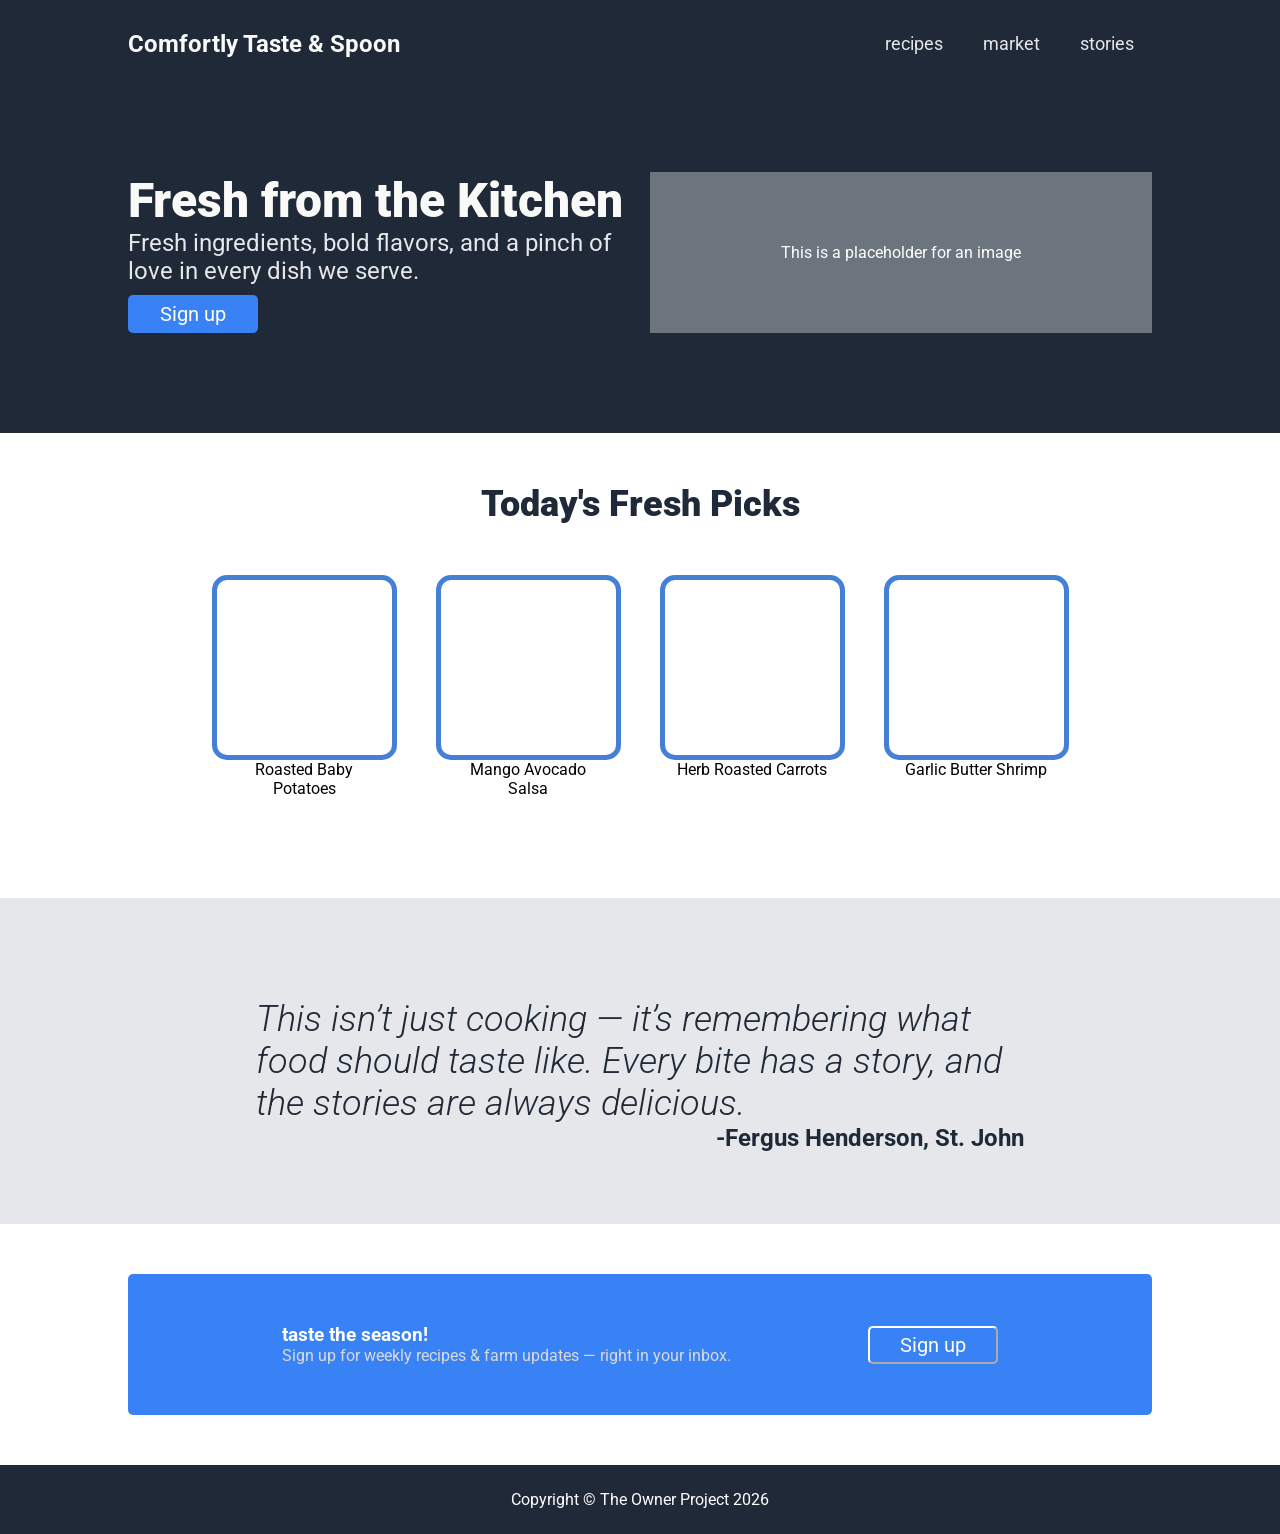
==== 2_landing_page/index.html @ c7c9f0e0 "Update landpage" ====
<!DOCTYPE html>
<html lang="en">
<head>
    <meta charset="UTF-8">
    <meta http-equiv="X-UA-Compatible" content="IE=edge">
    <meta name="viewport" content="width=device-width, initial-scale=1.0">
    <link rel="stylesheet" href="css/style.css">
    <link href='http://fonts.googleapis.com/css?family=Roboto' rel='stylesheet' type='text/css'>
    <title>The Owner Project: Landing Page</title>
</head>
<body>
    <div class = "container">
        <header>
            <div id = "logo">Comfortly Taste & Spoon</div>
            <div id = "navbar">
                <ul>
                    <li><a href = "#">recipes</a></li>
                    <li><a href = "#">market</a></li>
                    <li><a href = "#">stories</a></li>
                </ul>
            </div>
        </header>
        <section>
            <div class = "awesome">
                <h2>Fresh from the Kitchen</h2>
                <p>Fresh ingredients, bold flavors, and a pinch of love in every dish we serve.</p>
                <button id = "btn1">Sign up</button>
            </div>
            <div class = "image">
                <p>This is a placeholder for an image</p>
            </div>
        </section>
    </div>
    <div class = "container2">
        <h2>Today's Fresh Picks</h2>
        <div class = "boxes">
            <div class = box></div>
            <div class = box></div>
            <div class = box></div>
            <div class = box></div>
        </div>
        <div class = "boxes">
            <p>Roasted Baby Potatoes</p>
            <p>Mango Avocado Salsa</p>
            <p>Herb Roasted Carrots</p>
            <p>Garlic Butter Shrimp</p>
        </div>
    </div>
    <div class = "container3">
        <div class = "container3placeholder">
            <div class = "quote"><p>This isn’t just cooking — it’s remembering what food should taste like. Every bite has a story, and the stories are always delicious.</p></div>
            <div class = "author"><p>-Fergus Henderson, St. John</p></div>
        </div>
    </div>
    <div class = "container4">
        <div class = "container4placeholder">
            <div class = "text">
                <h3>taste the season!</h3>
                <p>Sign up for weekly recipes & farm updates — right in your inbox.</p>
            </div>
            <div class = "btn2"><button>Sign up</button></div>
        </div>
    </div>
    <footer>
        <p>Copyright &copy The Owner Project 2026</p>
    </footer>
</body>
</html>
---- 2_landing_page/css/style.css ----
*
{
    margin:0;
    font-family: 'Roboto', sans-serif;
}
.container
{
    background-color: #1F2937;
    width:100%
}
header
{
    width:80%;
    margin:auto;
    display: flex;
    justify-content: space-between;
    align-items: center;
    padding-top: 15px;
}
header #logo
{
    font-size: 24px;
    color:#F9FAF8;
    font-weight: bold;
}
header #navbar
{
    font-size: 18px;
}
header #navbar ul
{
    list-style: none;
}
header #navbar li 
{
    display: inline-block;
    padding: 18px;
}
header #navbar li a
{
    text-decoration: none;
    color:#E5E7EB;
}
header #navbar li a:hover
{
    color:#6c6c6c;
}       
section
{
    width:80%;
    margin:auto;
    display: flex;
    padding: 100px 0px;
}
section .awesome
{
    flex:1;
    margin-right: 20px;
    box-sizing: border-box;
}
section .awesome h2
{
    font-size: 48px;
    font-weight: 900;
    color:#F9FAF8;
}
section .awesome p
{
    font-size: 24px;
    color:#E5E7EB;
}
#btn1
{
    margin-top: 10px;
    background-color: #3882F6;
    padding: 5px 30px;
    font-size: 20px;
    color:white;
    border-radius: 5px;
    border-color: transparent;
}
section .image
{
    background-color: #6c757e;
    color: white;
    flex:1;
    display: flex;
    justify-content: center;
    align-items: center;
}
.container2
{
    width:70%;
    margin:auto;
}
.container2 h2
{
    font-size: 36px;
    font-weight: 900;
    color: #1F2937;
    text-align: center;
    padding:50px 0px;
}
.container2 .boxes
{
    display: flex;
    justify-content: space-around;
}
.container2 .boxes .box
{
    border: 5px solid #4680d4;
    border-radius: 15px;
    height: 175px;
    width: 175px;
}
.container2 .boxes p
{
    width: 150px;
    text-align: center;
    padding-bottom: 100px;
}
.container3
{
    background-color: #E5E7EB;
}
.container3 .container3placeholder
{
    width: 60%;
    margin: auto;
    padding-top: 100px;
    padding-bottom: 100px;
}
.container3 .container3placeholder .quote
{
    font-size: 36px;
    font-weight: 300;
    font-style: italic;
    color:#1F2937
}
.container3 .container3placeholder .author
{
    color: #1F2937;
    font-weight: bold;
    font-size: 24px;
    float:right;
}
.container4
{
    width: 80%;
    margin: auto;
    background-color:#3882F6;
    border-radius: 5px;
    margin: 50px auto;
}
.container4 .container4placeholder
{
    width: 70%;
    margin: auto;
    display: flex;
}
.container4 .container4placeholder .text
{
    padding: 50px 0px;

}
.container4 .container4placeholder h3
{
    color:white;
}
.container4 .container4placeholder p
{
    color:#dadada;
}
.container4 .container4placeholder .btn2
{
    display: flex;
    flex:1;
    align-items: center;
    justify-content: end;
}
.container4 .container4placeholder .btn2 button
{
    color:white;
    border-color: white;
    border-radius: 5px;
    padding: 5px 30px;
    font-size: 20px;
    background-color: transparent;
}
footer
{
    background-color: #1F2937;
    width:100%
}
footer p
{
    text-align: center;
    padding: 25px 0px;
    color: white;
}
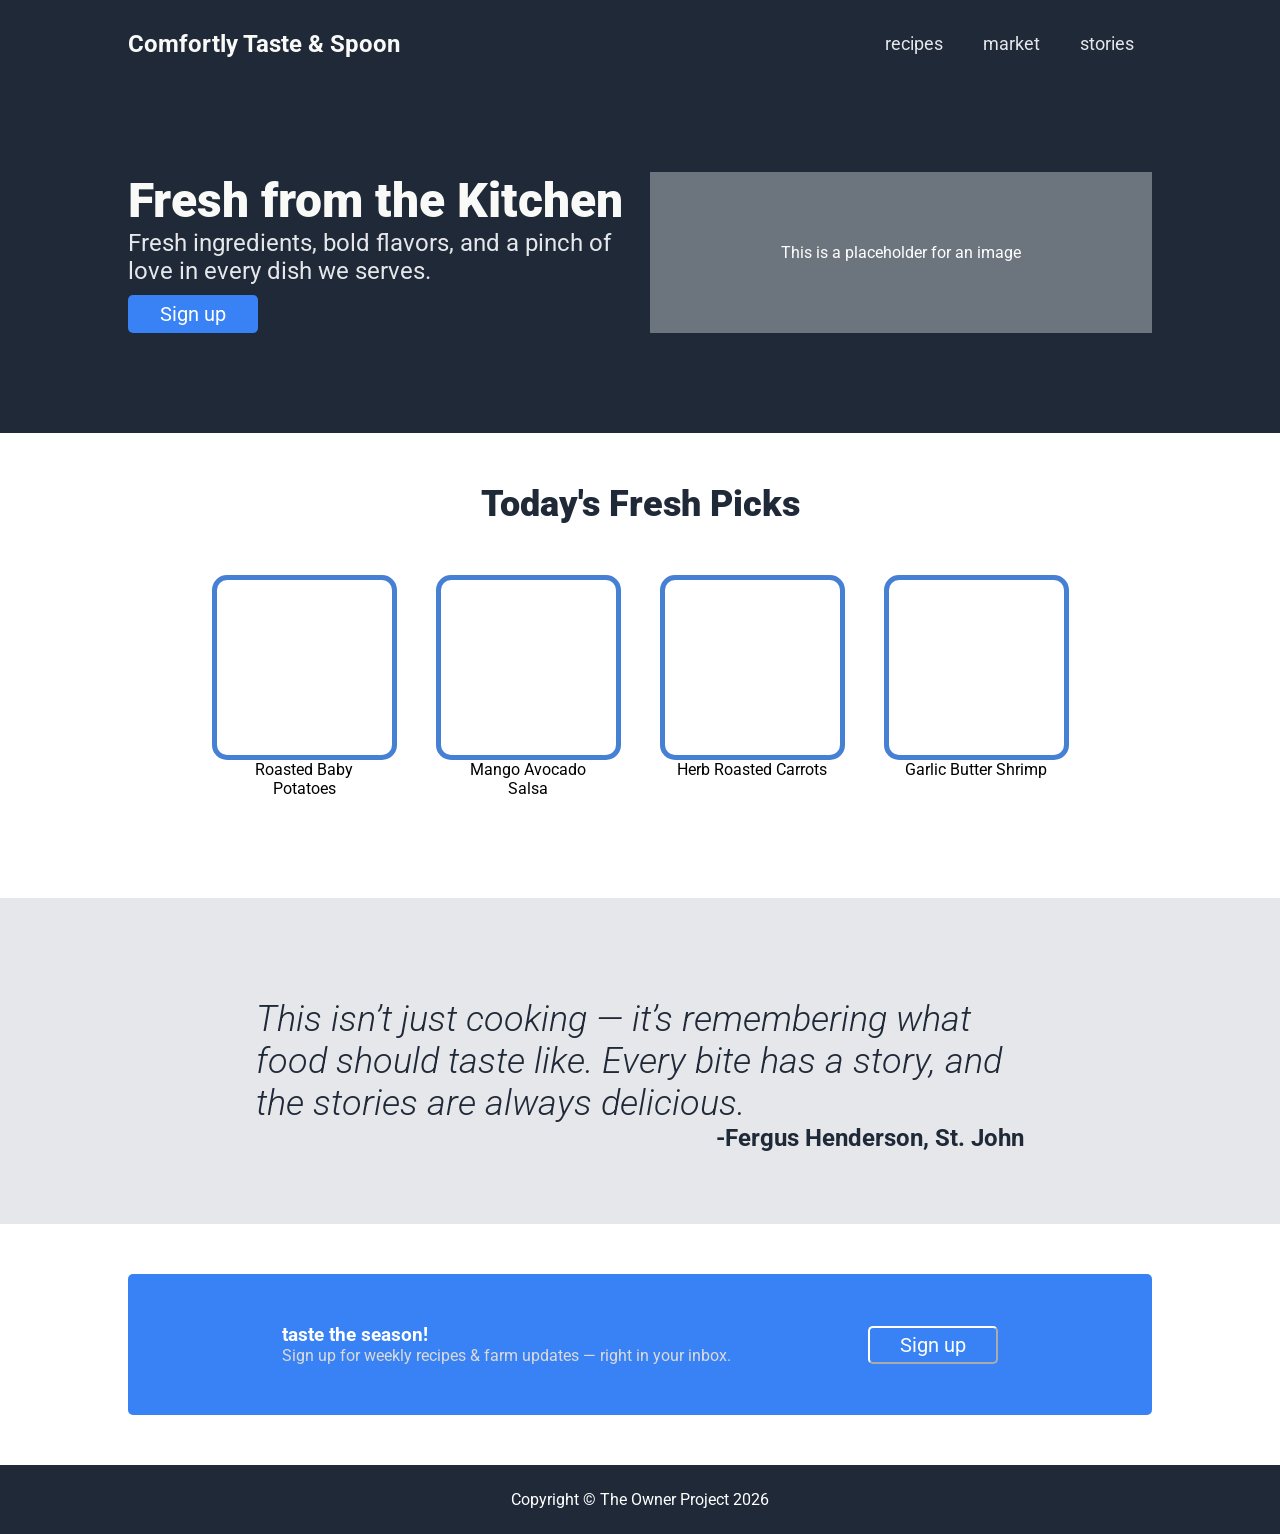
==== commit 4c5dfc71: "update text" ====
--- a/2_landing_page/index.html
+++ b/2_landing_page/index.html
@@ -24,7 +24,7 @@
         <section>
             <div class = "awesome">
                 <h2>Fresh from the Kitchen</h2>
-                <p>Fresh ingredients, bold flavors, and a pinch of love in every dish we serve.</p>
+                <p>Fresh ingredients, bold flavors, and a pinch of love in every dish we serves.</p>
                 <button id = "btn1">Sign up</button>
             </div>
             <div class = "image">
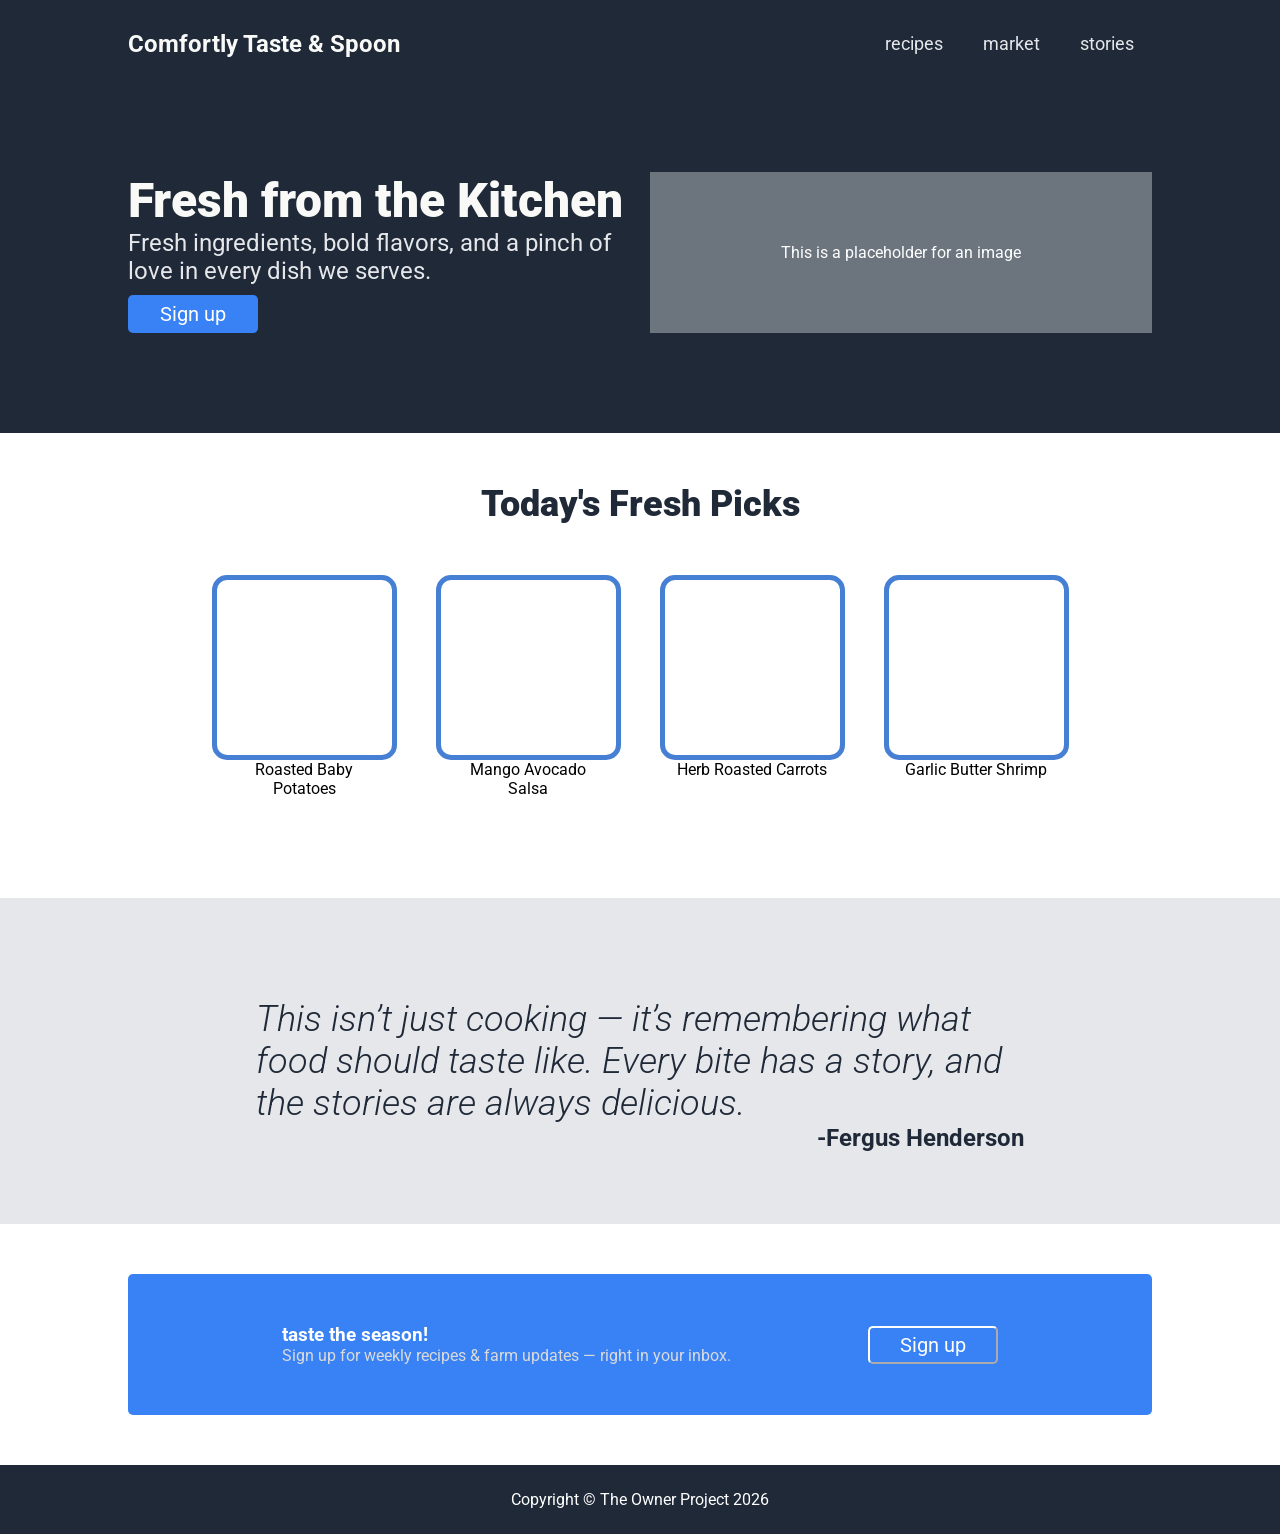
==== commit a43187c4: "update" ====
--- a/2_landing_page/index.html
+++ b/2_landing_page/index.html
@@ -50,7 +50,7 @@
     <div class = "container3">
         <div class = "container3placeholder">
             <div class = "quote"><p>This isn’t just cooking — it’s remembering what food should taste like. Every bite has a story, and the stories are always delicious.</p></div>
-            <div class = "author"><p>-Fergus Henderson, St. John</p></div>
+            <div class = "author"><p>-Fergus Henderson</p></div>
         </div>
     </div>
     <div class = "container4">
